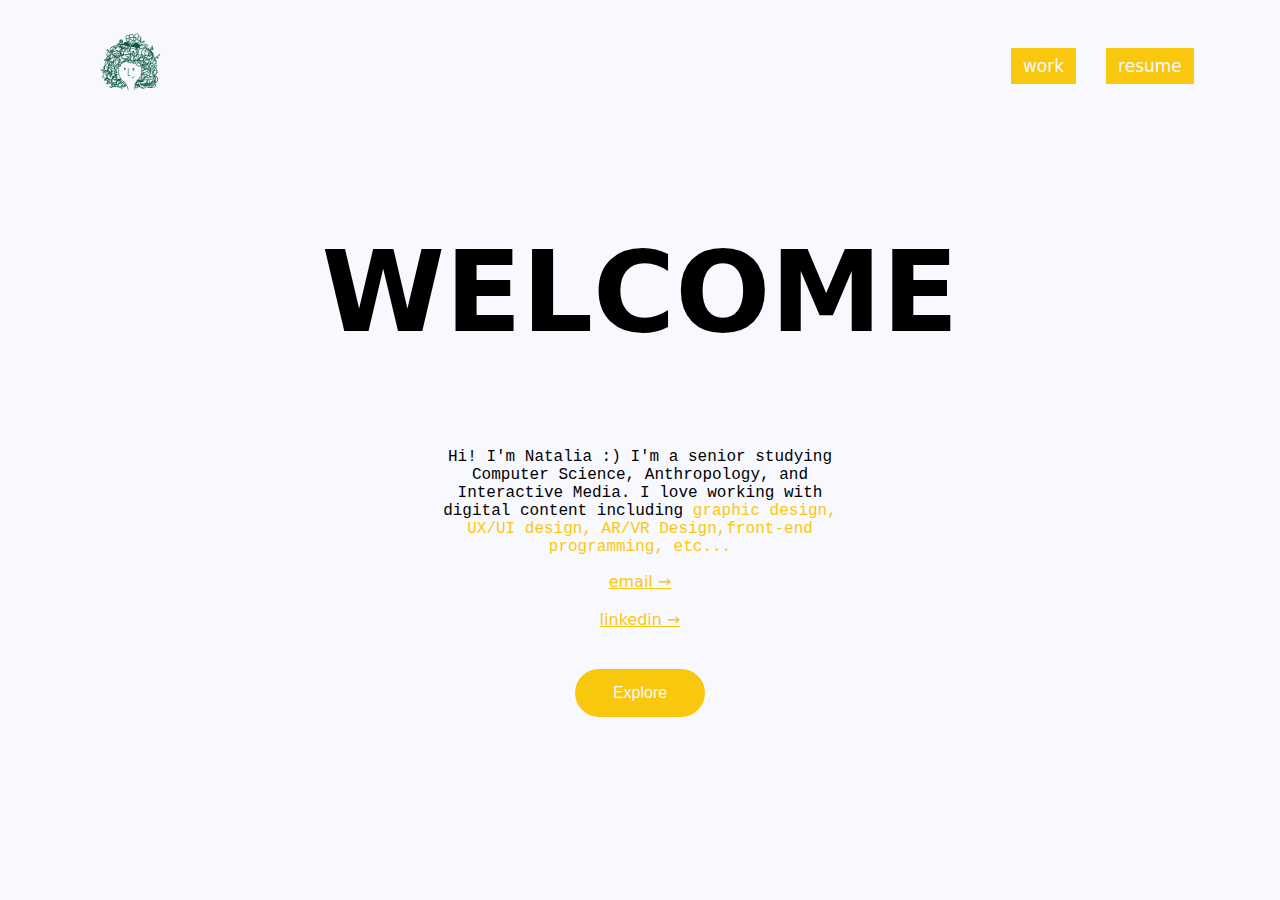
==== index.html @ 6f0dbf52 "Add files via upload" ====
<!DOCTYPE html>
<html lang="en" dir="ltr">
  <head>
    <meta charset="utf-8">
    <meta name="viewport" content="width=device-width, initial-scale=1.0" />
    <title> Hello :)</title>
  <link rel="stylesheet" href="css/styles.css" />
  <body>

    <div class="topnav">

      <a href="resume.html" class="far1">resume</a>
      <a href="work.html" class="far2">work</a>
      <a href="index.html" class="split"><img src="media/logo.png" width="100" alt="Curly head"></a>
    </div>

  <main>

    <h1>WELCOME</h1>
    <div class="info">
      <p> Hi! I'm Natalia :) I'm a senior studying Computer Science, Anthropology, and Interactive Media. I love working with digital content including
      <span style="color: #f9c80eff">graphic design, UX/UI design, AR/VR Design,front-end programming, etc...</span>

        <!-- <span style="color: #f9c80eff">graphic design</span>,<span style="color:#f86624ff">UX/UI design</span> ,<span style="color:#ea3546ff">AR/VR Design</span>, <span style="color:#662e9bff">front-end programming</span>, <span style="color:#43bccdff}"> etc...</span> -->
      </p>
      <a href="mailto:nxj271@miami.edu"> email &#8594;</a>
      <br>
      <br>
      <a href="https://www.linkedin.com/in/natalia-jimenez-a30b77169/"> linkedin &#8594;</a>


    </div>

    <form action="work.html" method="post">

      <button class="butt" type="submit" name="button"> Explore </button>

    </form>

  </main>


  </body>
</html>
---- css/styles.css ----
@import url("https://fonts.googleapis.com/css2?family=Prata&display=swap");

* {
  box-sizing: border-box;
}
/* BODY */

body {
  display: flex;
  flex-direction: column;
  align-items: center;
  width:auto;
  font-family: system-ui, sans-serif;
  background-color: GhostWhite;
}

html {
  block-size: 100%;
  inline-size: 100%;
}

@media (orientation: landscape) {
  body {
    grid-auto-flow: flex;
  }
}
p{
  font-family: courier;
}
/* Body */

a{
  color: #f9c80eff;
}

a:hover{
  color:#43bccdff;
}

main{
  display: flex;
  flex-direction: column;
  align-items: center;
  text-align: center;
  align-content: center;
  margin-top: 0;
  padding: 24px;
  max-width: 600px;
  width: 100%;
}

.info{
  width:75%;
  padding: 10;
}

button{
  border-radius: 28px;
}
.butt{
  background-color: GhostWhite;
  border: none;
  color: white;
  padding: 15px 38px;
  text-align: center;
  text-decoration: none;
  display: inline-block;
  font-size: 16px;
  margin: 40px 2px;
  transition-duration: 0.4s;
  cursor: pointer;
}

.butt {
  background-color: #f9c80eff;
  color: GhostWhite;
}

.butt:hover {
  background-color: rgba(102, 46, 155, 1);
  color: white;
}

.topnav {
  overflow: hidden;
  background-color: GhostWhite;
  width: 90%;
  vertical-align: text-bottom;
}

.topnav a.far1:hover{
margin: 40px 15px;
background-color: #f86624ff;
border-radius: 28px;
}

.topnav a.far1{
margin: 40px 15px;
background-color: #f9c80eff;

}

.topnav a.far2{
margin: 40px 15px;
background-color: #f9c80eff;

}

.topnav a.far2:hover{
margin: 40px 15px;
background-color: #f86624ff;
border-radius: 28px;
}


.topnav a {
  float: right;
  color: GhostWhite;
  text-align: center;
  padding: 8px 12px;
  text-decoration: none;
  font-size: 17px;
  transition-duration: 0.2s;
}

.topnav a:hover {
  color: GhostWhite;
  display: inline-block;
}

.topnav a.split {
  float: left;
  background-color: GhostWhite;
  color: white;
  border-radius: 50%;
}
.topnav a.split:hover {
  float: left;
  background-color: #f9c80eff;
  color: white;
  border-radius: 50%;
}

h1{
  min-block-size: 100%;
  min-inline-size: 100%;
  margin-left: 0;
  box-sizing: border-box;
  display: grid;
  place-content: left;
}
h1::before {
  transform: scaleX(0);
  transform-origin: bottom right;
}

h1:hover::before {
  transform: scaleX(1);
  transform-origin: bottom left;
}

h1::before {
  content: " ";
  display: block;
  position: absolute;
  top: 0; right: 0; bottom: 0; left: 0;
  inset: 0 0 0 0;
  background: #f9c80eff;
  z-index: -1;
  transition: transform .3s ease;
}

h1 {
  position: relative;
  font-size: 7rem;
}
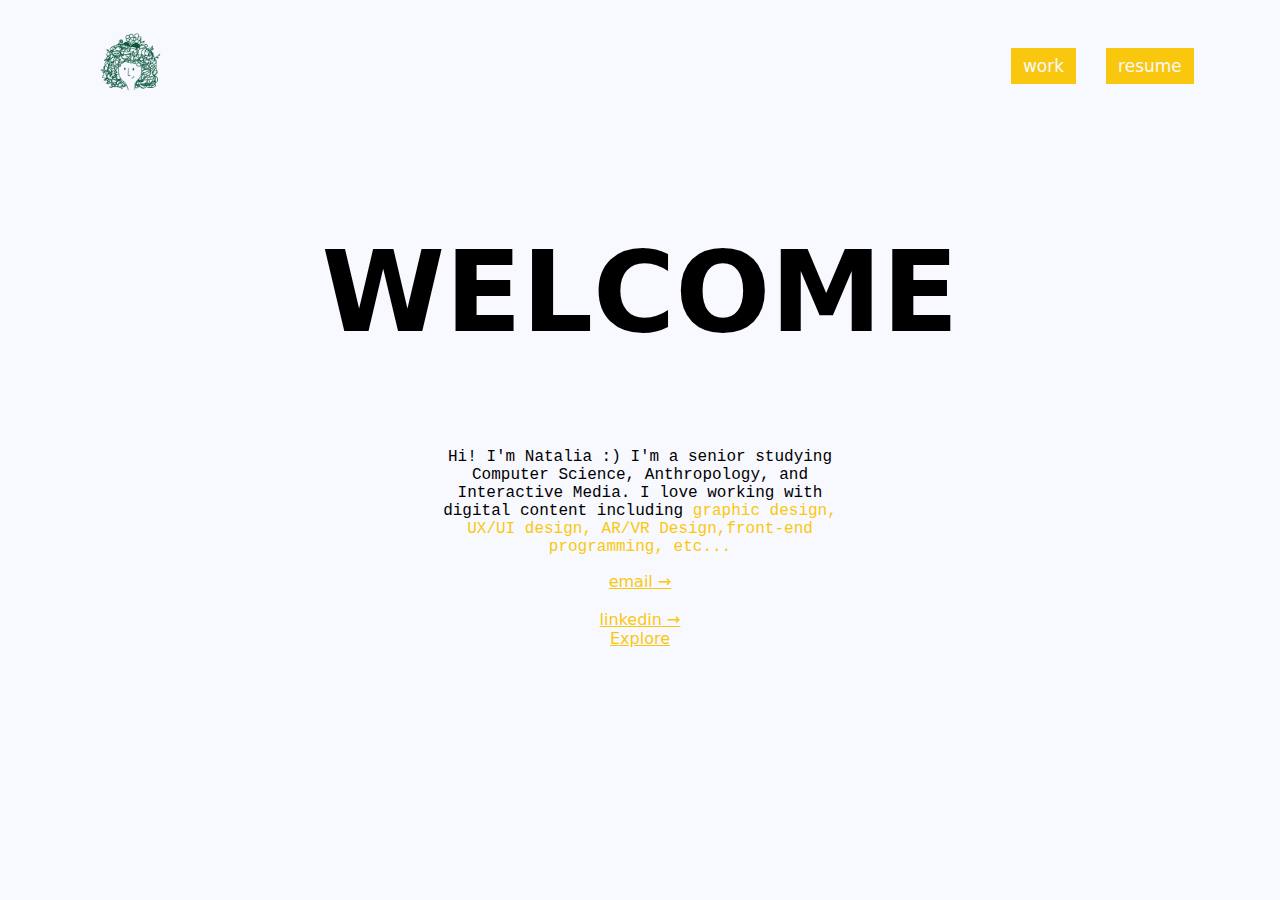
==== commit 812c8e94: "Update index.html" ====
--- a/index.html
+++ b/index.html
@@ -5,6 +5,8 @@
     <meta name="viewport" content="width=device-width, initial-scale=1.0" />
     <title> Hello :)</title>
   <link rel="stylesheet" href="css/styles.css" />
+  <link rel="icon" type="image/x-icon" href="media/icon.png">
+  </head>
   <body>
 
     <div class="topnav">
@@ -31,12 +33,13 @@
 
     </div>
 
-    <form action="work.html" method="post">
+    <div>       <a href="work.html" class="far2"> Explore </a>  </div>
+<!--     <form action="work.html" method="post">
 
       <button class="butt" type="submit" name="button"> Explore </button>
 
     </form>
-
+ -->
   </main>
 
 
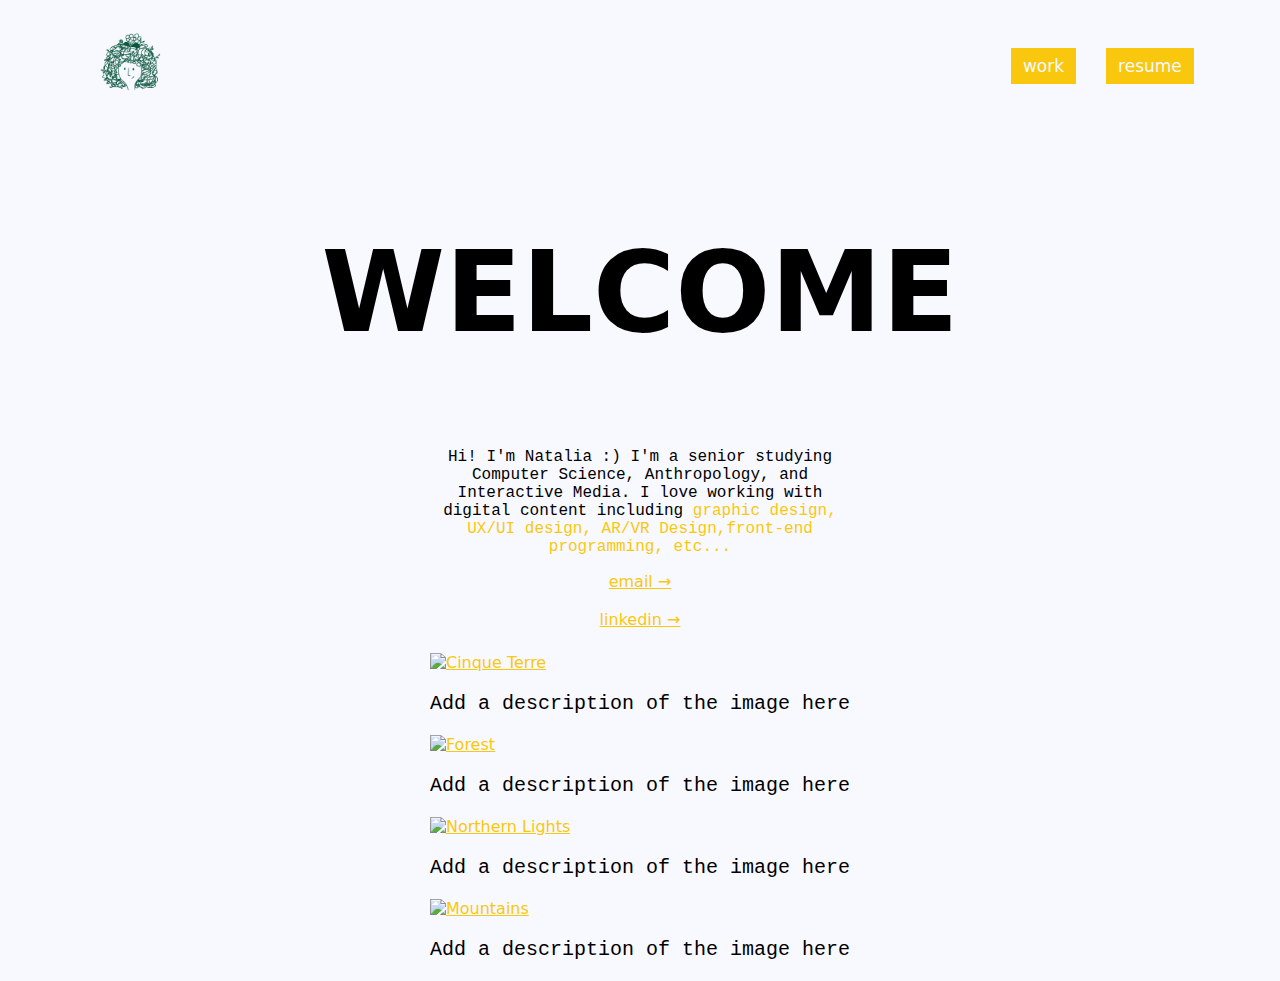
==== commit 08f76dfb: "Update index.html" ====
--- a/index.html
+++ b/index.html
@@ -33,7 +33,7 @@
 
     </div>
 
-    <div>       <a href="work.html" class="far2"> Explore </a>  </div>
+<!--     <div>       <a href="work.html" class="far2"> Explore </a>  </div> -->
 <!--     <form action="work.html" method="post">
 
       <button class="butt" type="submit" name="button"> Explore </button>
@@ -41,7 +41,50 @@
     </form>
  -->
   </main>
+  <div class="responsive">
+    <div class="gallery">
+      <a target="_blank" href="blossom.png">
+        <img src="blossom.png" alt="Cinque Terre" width="600" height="400">
+      </a>
+      <div class="desc">
+        <p style="font-size: 20px">Add a description of the image here</p>
+      </div>
+    </div>
+  </div>
 
+
+  <div class="responsive">
+    <div class="gallery">
+      <a target="_blank" href="blossom.png">
+        <img src="blossom.png" alt="Forest" width="600" height="400">
+      </a>
+      <div class="desc">
+        <p style="font-size: 20px">Add a description of the image here</p>
+      </div>
+    </div>
+  </div>
+
+  <div class="responsive">
+    <div class="gallery">
+      <a target="_blank" href="blossom.png">
+        <img src="blossom.png" alt="Northern Lights" width="600" height="400">
+      </a>
+      <div class="desc">
+        <p style="font-size: 20px">Add a description of the image here</p>
+      </div>
+    </div>
+  </div>
+
+  <div class="responsive">
+    <div class="gallery">
+      <a target="_blank" href="blossom.png">
+        <img src="blossom.png" alt="Mountains" width="600" height="400">
+      </a>
+      <div class="desc">
+        <p style="font-size: 20px">Add a description of the image here</p>
+      </div>
+    </div>
+  </div>
 
   </body>
 </html>
